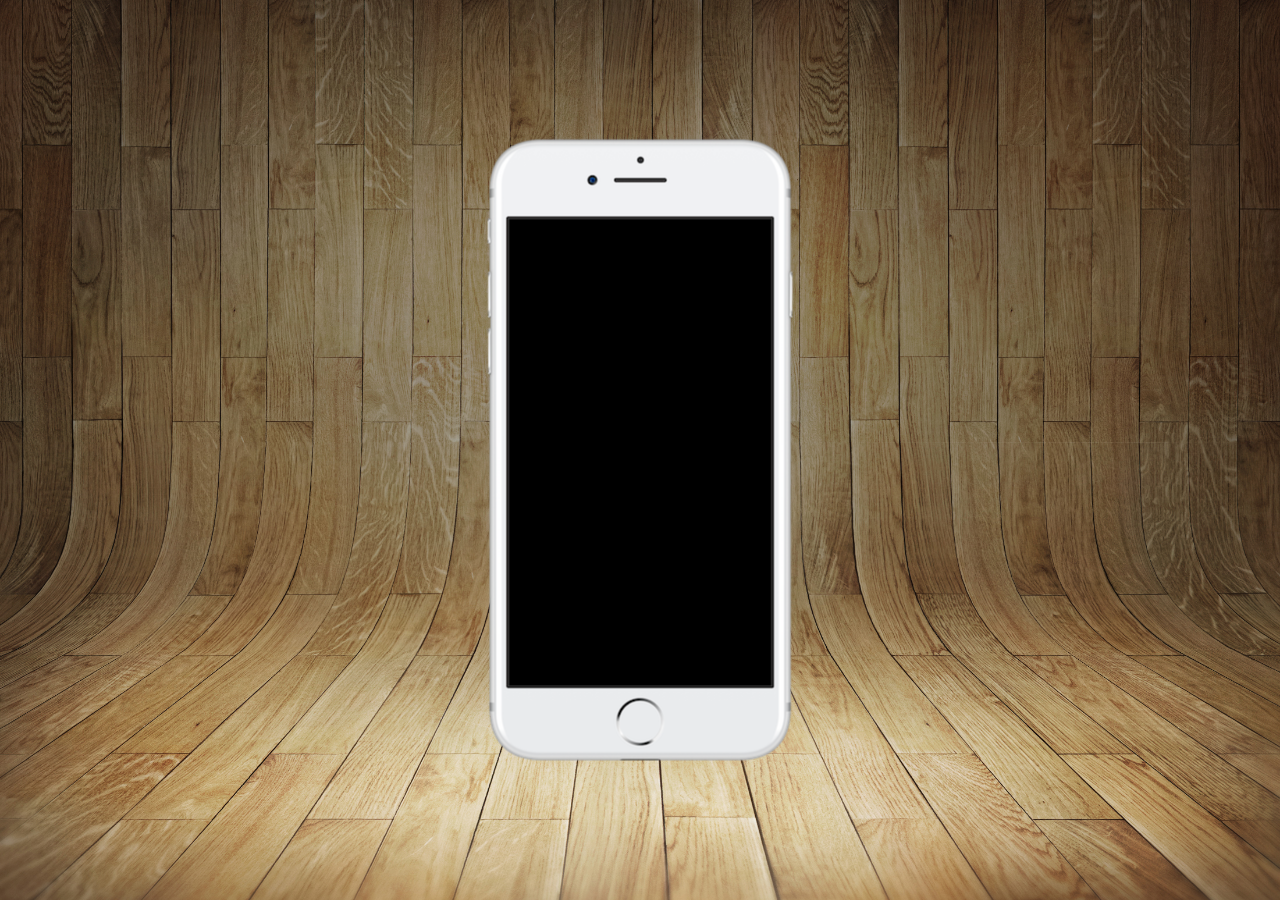
==== index.html @ c6da5d5f "atualizei o projeto" ====
<!DOCTYPE html>
<html lang="pt-br">
<head>
    <meta charset="UTF-8">
    <meta name="viewport" content="width=device-width, initial-scale=1.0">
    <title>Projeto Redes Sociais</title>
    <link rel="shortcut icon" href="favicon.ico" type="image/x-icon">
    <link rel="stylesheet" href="estilos/style.css">
</head>
<body>
    <main>
        <section id="celular">

        </section>

        <section id="redes-sociais">

        </section>
    </main>
</body>
</html>
---- estilos/style.css ----
@charset "UTF-8";

* {
    margin: 0px;
    padding: 0px;
    font-family: Arial, Helvetica, sans-serif;
}

html, body {
    height: 100vh;
    width: 100vw;
    background-color: rgb(65, 65, 65);
}

body {
    background: url(../imagens/fundo-madeira.jpg) no-repeat top center;
    background-size: cover;
    background-attachment: fixed;
}

main {
    position: relative;
    height: 100vh;
}

section#celular {
    position: absolute;
    top: 50%;
    left: 50%;
    transform: translate(-50%, -50%);
    height: 627px;
    width: 311px;  
    background: url(../imagens/frame-iphone.png) no-repeat;
    
}
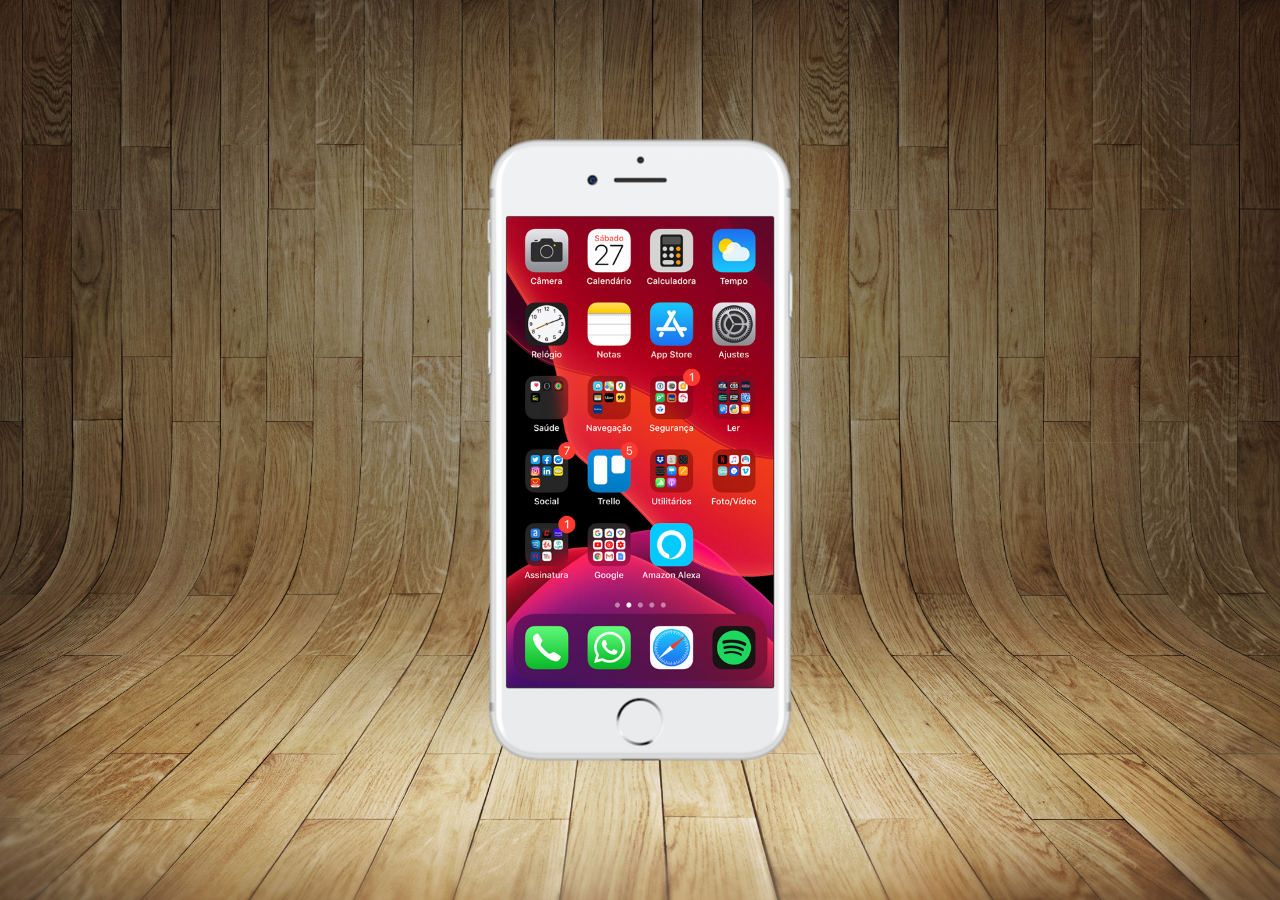
==== commit 6524d8f3: "criei a tela home" ====
--- a/index.html
+++ b/index.html
@@ -10,7 +10,7 @@
 <body>
     <main>
         <section id="celular">
-
+            <iframe src="home.html" name="tela" id="tela" frameborder="0">Seu navegador não suporta essa ferramenta.</iframe>
         </section>
 
         <section id="redes-sociais">
--- a/estilos/style.css
+++ b/estilos/style.css
@@ -32,4 +32,12 @@
     width: 311px;  
     background: url(../imagens/frame-iphone.png) no-repeat;
     
+}
+
+iframe#tela {
+    position: relative;
+    top: 80px;
+    left: 22px;
+    height: 471px;
+    width: 267px;
 }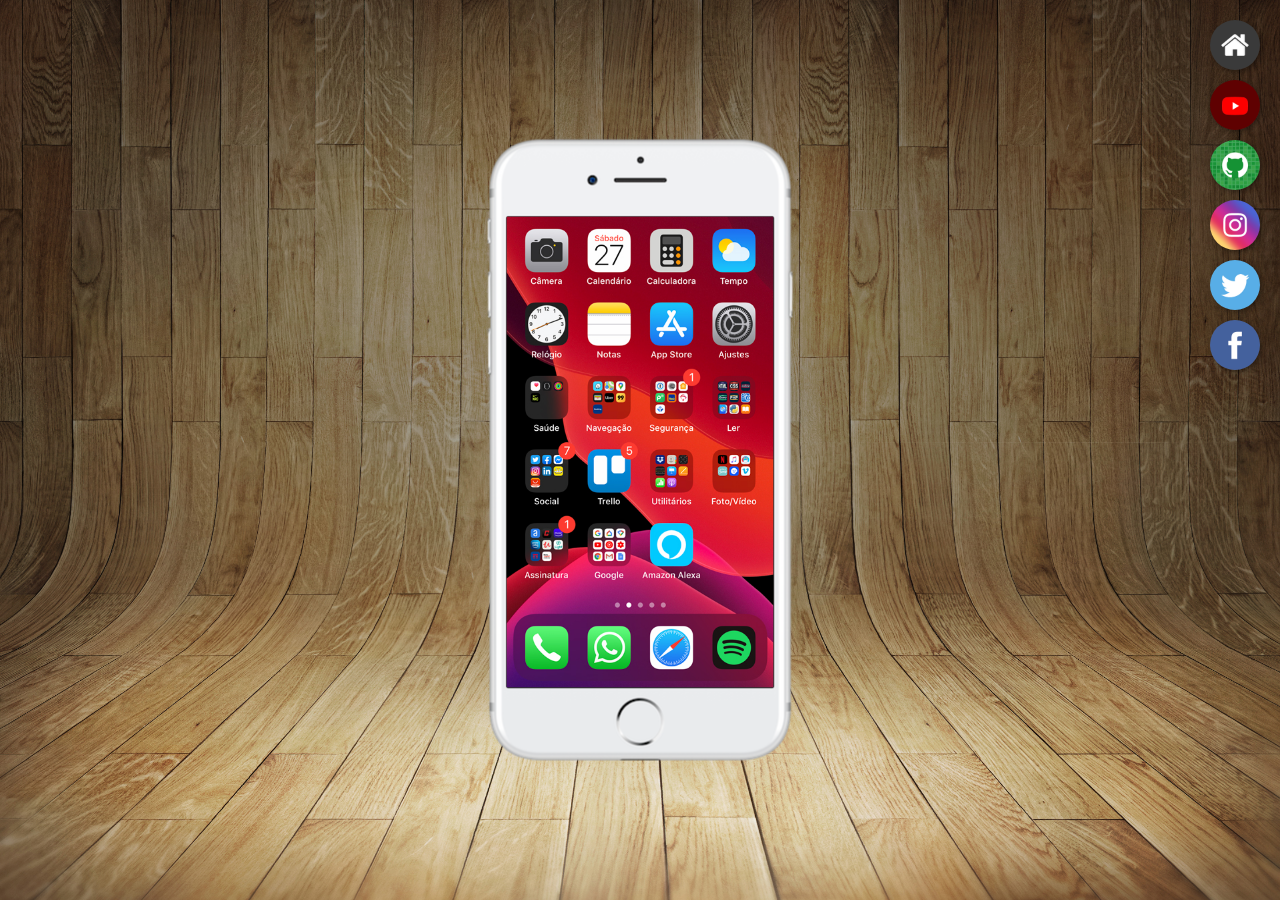
==== commit a5c6a1f2: "criei os botoes laterais" ====
--- a/index.html
+++ b/index.html
@@ -14,7 +14,12 @@
         </section>
 
         <section id="redes-sociais">
-
+            <a href="#" target="tela"><img src="imagens/logo-home.jpg" alt=""></a>
+            <a href="#" target="tela"><img src="imagens/logo-youtube.jpg" alt=""></a>
+            <a href="#" target="tela"><img src="imagens/logo-github.jpg" alt=""></a>
+            <a href="#" target="tela"><img src="imagens/logo-instagram.jpg" alt=""></a>
+            <a href="#" target="tela"><img src="imagens/logo-twitter.jpg" alt=""></a>
+            <a href="#" target="tela"><img src="imagens/logo-facebook.jpg" alt=""></a>
         </section>
     </main>
 </body>
--- a/estilos/style.css
+++ b/estilos/style.css
@@ -30,8 +30,30 @@
     transform: translate(-50%, -50%);
     height: 627px;
     width: 311px;  
-    background: url(../imagens/frame-iphone.png) no-repeat;
-    
+    background: url(../imagens/frame-iphone.png) no-repeat;   
+}
+
+section#redes-sociais {
+    padding: 10px;
+    position: absolute;
+    left: 100%;
+    transform: translate(-100%, -0%);
+}
+
+section#redes-sociais img {
+    width: 50px;
+    margin: 10px;
+    border-radius: 50%;
+    box-shadow: 2px 2px 5px rgba(0, 0, 0, 0.349);
+    box-sizing: border-box;
+    display: block;
+}
+
+section#redes-sociais img:hover {
+    border: 2px solid rgba(255, 255, 255, 0.534);
+    transform: translate(-3px, -3px);
+    box-shadow: 5px 5px 10px rgba(0, 0, 0, 0.356);
+    transition: transform .3s, border .1s;
 }
 
 iframe#tela {
@@ -40,4 +62,4 @@
     left: 22px;
     height: 471px;
     width: 267px;
-}+}
